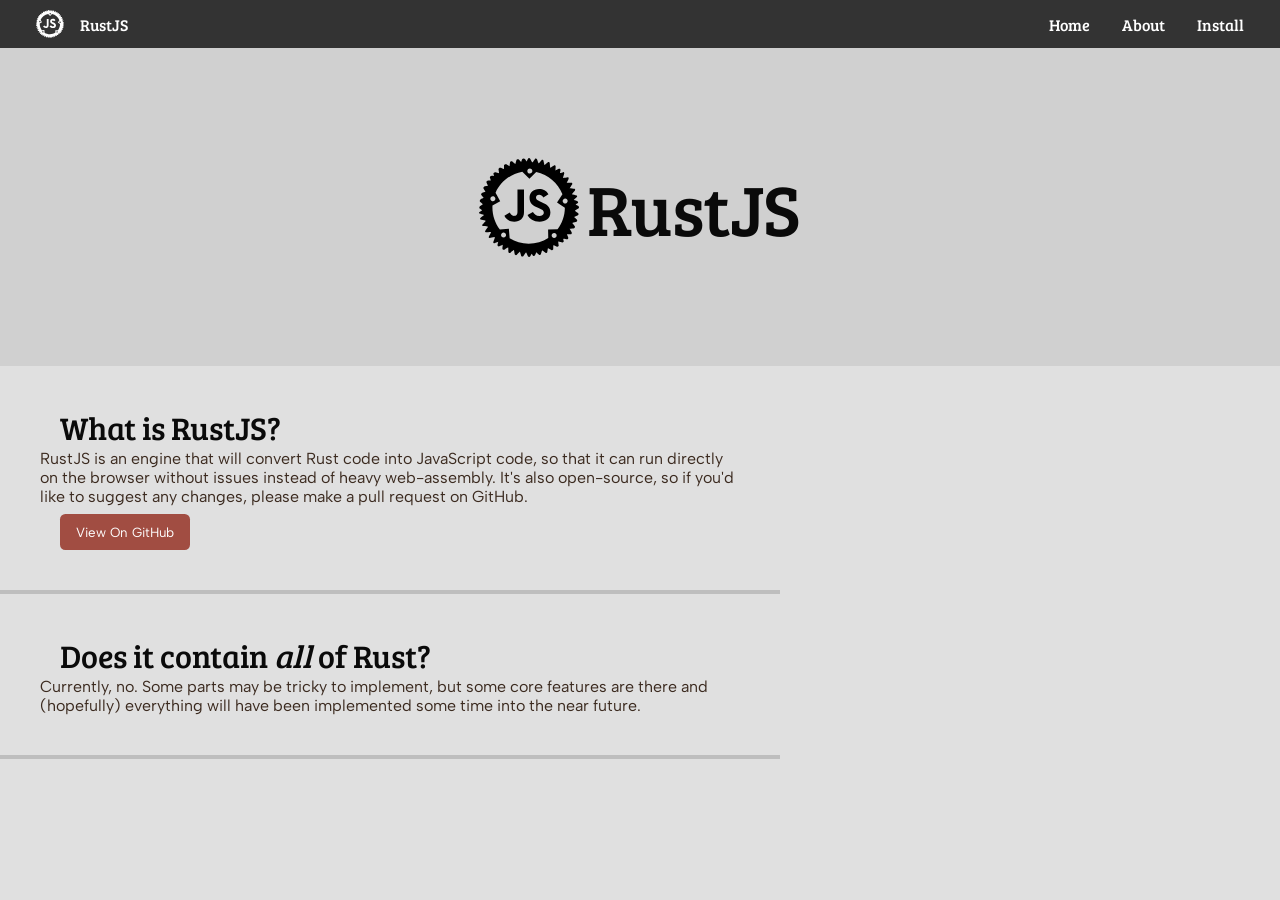
==== index.html @ e33f903a "Fixed Button Fixed the "View On GitHub" button - it now does what it's supposed to do." ====
<!DOCTYPE html>
<html lang="en">
<head>
    <meta charset="UTF-8">
    <meta name="viewport" content="width=device-width, initial-scale=1.0">
    <title>RustJS - Home</title>
    <link rel="stylesheet" href="/index.css">
    <link rel="shortcut icon" href="/img/favicon.svg" type="image/x-icon">
</head>
<body>
    <ul class='navbar'>
    <li class='uri'>
    <a href='index.html'
    ><img
    src='/img/rustjs.svg'
    alt=''
    class='site-icon'
    /></a>
    RustJS
    </li>
    <li>
    <a href='/'>Home</a>
    </li>
    <li><a href='/#about'>About</a></li>
    <li><a href='/#install'>Install</a></li>
    </ul>
    <div id="banner">
        <img src="/img/dark.svg" alt="">
        <h1>RustJS</h1>
    </div>
    <div class="sect">
        <h2>What is RustJS?</h2>
        <p>
            RustJS is an engine that will convert Rust code into JavaScript code, so that it can run directly on the browser without issues instead of heavy web-assembly. It's also open-source, so if you'd like to suggest any changes, please make a pull request on GitHub.
        </p>
        <a href="https://github.com/ggblockster/rustjs">
            <button>View On GitHub</button>
        </a>
    </div>
    <div class="sect">
        <h2>Does it contain <i>all</i> of Rust?</h2>
        <p>
            Currently, no. Some parts may be tricky to implement, but some core features are there and (hopefully) everything will have been implemented some time into the near future.
        </p>
    </div>
</body>
</html>
---- index.css ----
@import url("https://fonts.googleapis.com/css?family=Bree+Serif&display=swap;");
@import url("https://fonts.googleapis.com/css?family=Albert+Sans&display=swap;");
* { margin: 0; }
:root {
    --dark1: #333;
    --dark2: #1c1c1c;
    --light1: #e0e0e0;
    --light2: #d0d0d0;
    --light3: #bebebe;
    --accent: #a14d42;
    --accent-light: oklch(from var(--accent) calc(l + 0.05) c h);
    --heading: #0a0a0a;
    --text: #3b2a1f;
    --head: "Bree Serif";
    --main: "Albert Sans";
}
body {
    background-color: var(--light1);
}
/* Navbar container */
ul.navbar {
  position: fixed;
  display: flex;
  align-items: center;
  z-index: 1000;
  list-style: none;
  top: 0;
  left: 0;
  margin: 0;
  padding: 0 20px;
  background-color: var(--dark1);
  width: 100%;
  box-sizing: border-box;
  line-height: normal;
  font-family: "Bree Serif";
}

/* Title + icon */
ul.navbar li.uri {
  display: flex;
  align-items: center;
  color: white;
  line-height: normal;
}

/* Text next to icon spacing */
ul.navbar li.uri b {
  margin-left: var(--icon-text-gap); /* precise control */
}

/* Push links to the right */
ul.navbar li.uri + li {
  margin-left: auto; /* first link after the title goes to the right */
line-height: normal;
}

/* Links styling */
ul.navbar li a {
  display: inline-block;
  color: white;
  text-decoration: none;
  padding: 10px 16px;
  line-height: normal;
  transition: background-color 0.3s ease;
}

/* Text links hover (excluding icons) */
ul.navbar li a:not(.site-icon):hover {
  background-color: var(--dark2);
}

/* Icon sizing */
.site-icon {
  height: 28px;
  width: auto;
  display: inline-block;
  padding: 0;
  vertical-align: -0.4em;
}

#banner {
    margin-top: 48px;
    width: 100%;
    height: calc(280px + 3vw);
    font-family: var(--head);
    display: flex;
    justify-content: center;
    align-items: center;
    gap: 8px;
    background-color: var(--light2);
    h1 {
        font-weight: normal;
        font-size: 4.5em;
        color: var(--heading);
    }
}

.sect {
    padding: 40px;
    width: 100%;
    max-width: 700px;
    display: flex;
    justify-self: center;
    flex-direction: column;
    border-bottom: var(--light3) 4px solid;
    h2 {
        font-family: var(--head);
        font-weight: normal;
        color: var(--heading);
        margin-left: 20px;
        font-size: 2em;
    }
    p {
        font-family: var(--main);
        color: var(--text);
    }
    button {
        background-color: var(--accent);
        border: none;
        color: white;
        padding: 10px 16px;
        font-family: var(--main);
        margin-top: 8px;
        border-radius: 0.4em;
        cursor: pointer;
        margin-left: 20px;
        transition: 0.2s;
    }
    a {
        width: max-content;
    }
    button:hover {
        background-color: var(--accent-light);
        transform: scale(1.025);
    }
}
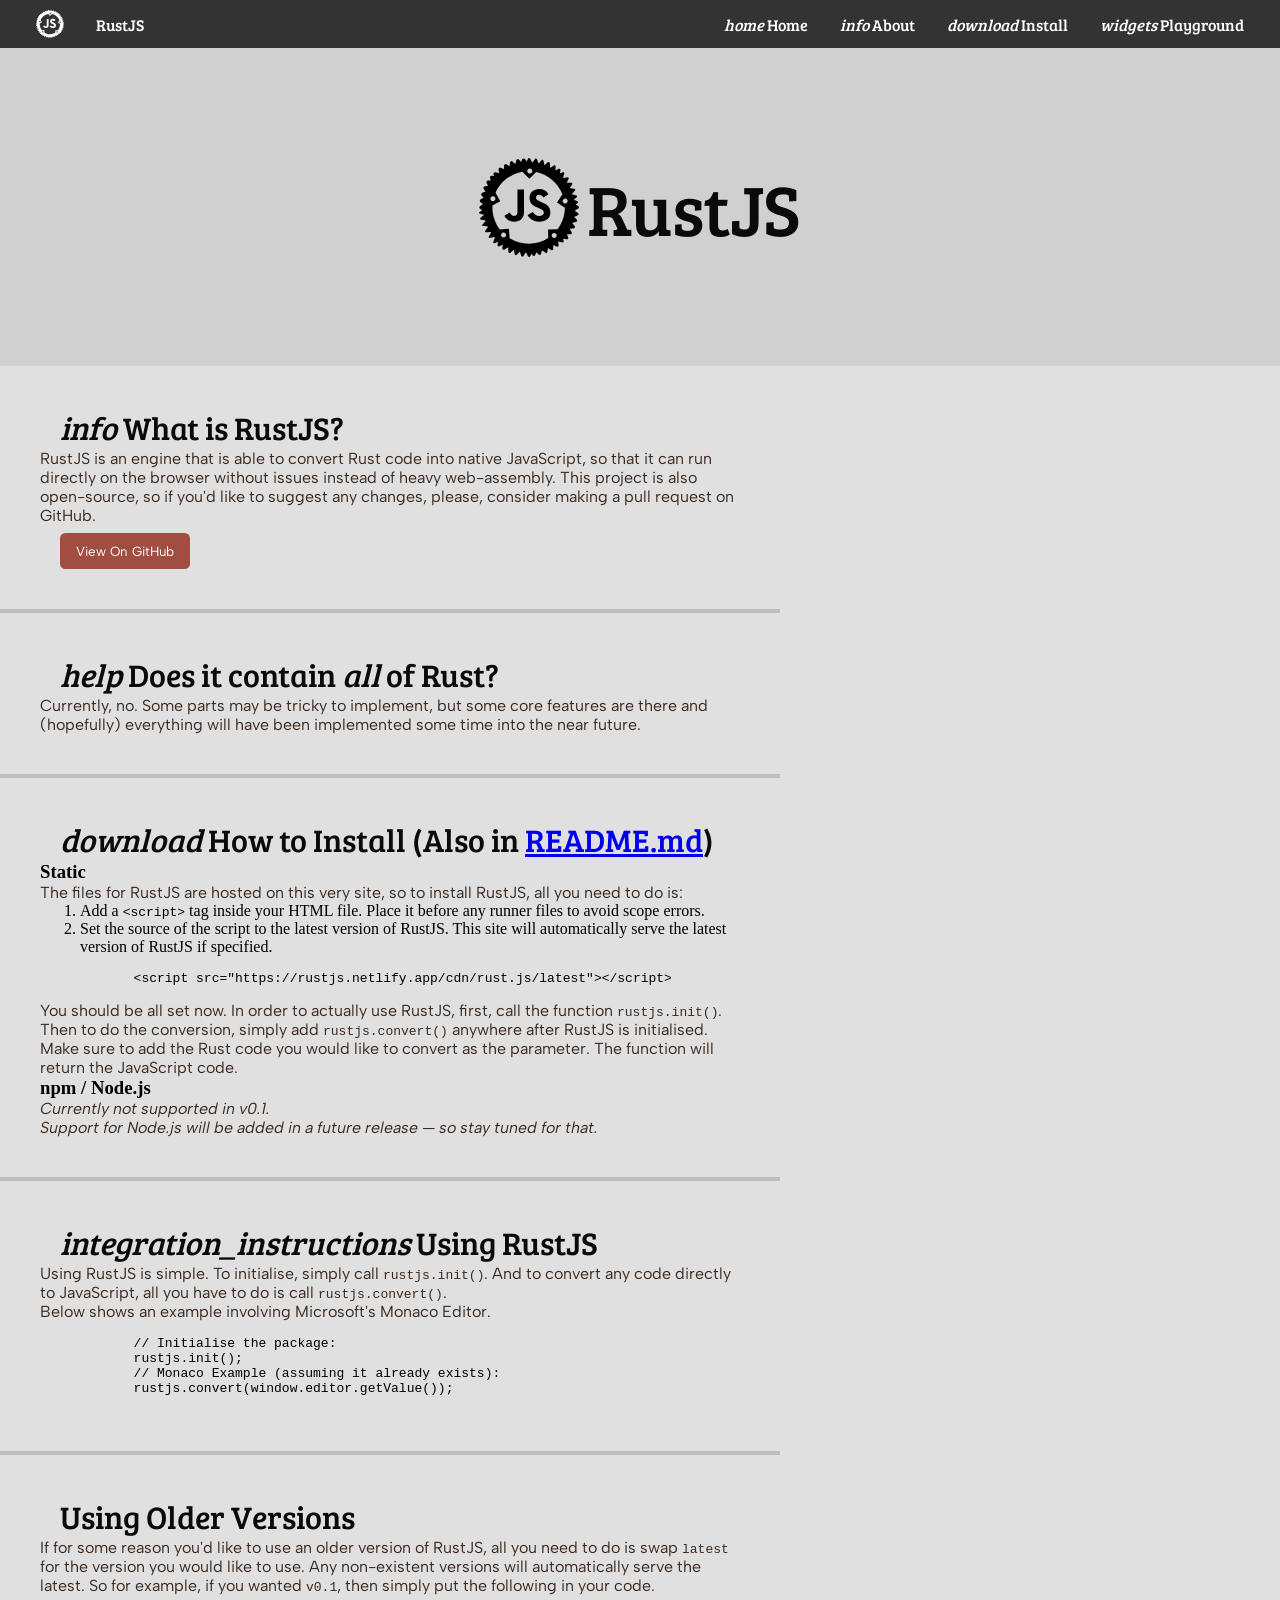
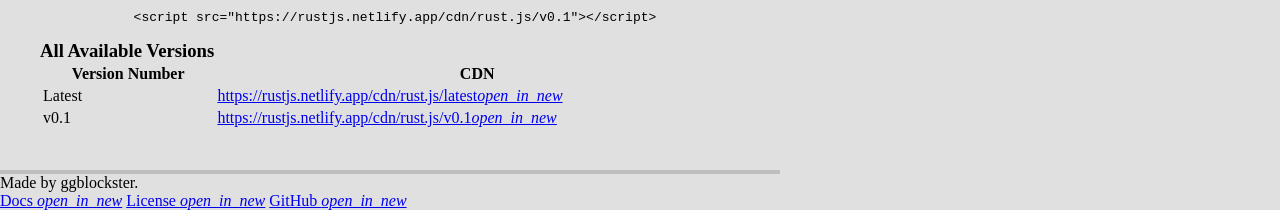
==== commit 05f4e31d: "Edited index.html Edited index.html (homepage) to make it more... useful with more details." ====
--- a/index.html
+++ b/index.html
@@ -5,43 +5,163 @@
     <meta name="viewport" content="width=device-width, initial-scale=1.0">
     <title>RustJS - Home</title>
     <link rel="stylesheet" href="/index.css">
+    <link rel="stylesheet" href="/prismjs/prism.css">
     <link rel="shortcut icon" href="/img/favicon.svg" type="image/x-icon">
 </head>
 <body>
     <ul class='navbar'>
-    <li class='uri'>
-    <a href='index.html'
-    ><img
-    src='/img/rustjs.svg'
-    alt=''
-    class='site-icon'
-    /></a>
-    RustJS
-    </li>
-    <li>
-    <a href='/'>Home</a>
-    </li>
-    <li><a href='/#about'>About</a></li>
-    <li><a href='/#install'>Install</a></li>
+        <li class='uri'>
+            <a href='index.html'>
+                <img src='/img/rustjs.svg' alt='' class='site-icon' />
+            </a>
+            <a href="/" class="title">RustJS</a>
+        </li>
+        <li>
+            <a href='/' class="link">
+                <i class="material-icons">home</i>
+                Home
+            </a>
+        </li>
+        <li>
+            <a href='/#about' class="link">
+                <i class="material-icons">info</i>
+                About
+            </a>
+        </li>
+        <li>
+            <a href='/#install' class="link">
+                <i class="material-icons">download</i>
+                Install
+            </a>
+        </li>
+        <li>
+            <a href='/playground' target="_blank" class="link">
+                <i class="material-icons">widgets</i>
+                Playground
+            </a>
+        </li>
     </ul>
     <div id="banner">
         <img src="/img/dark.svg" alt="">
         <h1>RustJS</h1>
     </div>
-    <div class="sect">
-        <h2>What is RustJS?</h2>
+    <div class="sect" id="about">
+        <h2>
+            <i class="material-icons">info</i>
+            What is RustJS?
+        </h2>
         <p>
-            RustJS is an engine that will convert Rust code into JavaScript code, so that it can run directly on the browser without issues instead of heavy web-assembly. It's also open-source, so if you'd like to suggest any changes, please make a pull request on GitHub.
+            RustJS is an engine that is able to convert Rust code into native JavaScript, so that it can run directly on the browser without issues instead of heavy web-assembly. This project is also open-source, so if you'd like to suggest any changes, please, consider making a pull request on GitHub.
         </p>
-        <a href="https://github.com/ggblockster/rustjs">
+        <a href="https://github.com/ggblockster/rustjs/tree/main" target="_blank">
             <button>View On GitHub</button>
         </a>
     </div>
     <div class="sect">
-        <h2>Does it contain <i>all</i> of Rust?</h2>
+        <h2>
+            <i class="material-icons">help</i>
+            Does it contain <i>all</i> of Rust?
+        </h2>
         <p>
             Currently, no. Some parts may be tricky to implement, but some core features are there and (hopefully) everything will have been implemented some time into the near future.
         </p>
     </div>
+    <div class="sect" id="install">
+        <h2>
+            <i class="material-icons">download</i>
+            How to Install
+            <span class="light">
+                (Also in
+                <a href="https://github.com/ggblockster/rustjs/blob/main/README.md" target="_blank">
+                    README.md</a>)
+            </span>
+        </h2>
+        <h3>Static</h3>
+        <p>
+            The files for RustJS are hosted on this very site, so to install RustJS, all you need to do is:
+            <br>
+            <ul style="list-style: decimal;">
+                <li>
+                    Add a <code>&lt;<span class="token attr-name">script</span>></code> tag inside your HTML file. Place it before any runner files to avoid scope errors.
+                </li>
+                <li>
+                    Set the source of the script to the latest version of RustJS. This site will automatically serve the latest version of RustJS if specified.
+                </li>
+            </ul>
+        </p>
+        <pre><code class="lang-html">
+            &lt;script src="https://rustjs.netlify.app/cdn/rust.js/latest">&lt;/script>
+        </code></pre>
+        <p>
+            You should be all set now.
+            In order to actually use RustJS, first, call the function <code>rustjs.<span class="token function">init</span>()</code>. Then to do the conversion, simply add <code>rustjs.<span class="token function">convert</span>()</code> anywhere after RustJS is initialised. Make sure to add the Rust code you would like to convert as the parameter. The function will return the JavaScript code.
+        </p>
+        <h3>npm / Node.js</h3>
+        <p>
+            <i>Currently not supported in v0.1.<br>
+            Support for Node.js will be added in a future release &mdash; so stay tuned for that.</i>
+        </p>
+    </div>
+    <div class="sect">
+        <h2>
+            <i class="material-icons">integration_instructions</i>
+            Using RustJS
+        </h2>
+        <p>
+            Using RustJS is simple. To initialise, simply call <code>rustjs.<span class="token function">init</span>()</code>. And to convert any code directly to JavaScript, all you have to do is call <code>rustjs.<span class="token function">convert</span>()</code>.
+            <br>Below shows an example involving Microsoft's Monaco Editor.
+        </p>
+        <pre><code class="lang-js">
+            // Initialise the package:
+            rustjs.init();
+            // Monaco Example (assuming it already exists):
+            rustjs.convert(window.editor.getValue());
+        </code></pre>
+    </div>
+    <div class="sect last">
+        <h2>Using Older Versions</h2>
+        <p>
+            If for some reason you'd like to use an older version of RustJS, all you need to do is swap <code>latest</code> for the version you would like to use. Any non-existent versions will automatically serve the latest. So for example, if you wanted <code>v0.1</code>, then simply put the following in your code.
+        </p>
+        <pre><code class="lang-html">
+            &lt;script src="https://rustjs.netlify.app/cdn/rust.js/v0.1">&lt;/script>
+        </code></pre>
+
+        <h3>All Available Versions</h3>
+        <table>
+            <tr>
+                <th>Version Number</th>
+                <th>CDN</th>
+            </tr>
+            <tr>
+                <td>Latest</td>
+                <td>
+                    <a href="https://rustjs.netlify.app/cdn/rust.js/latest" target="_blank" rel="noopener noreferrer">https://rustjs.netlify.app/cdn/rust.js/latest<i class="material-icons">open_in_new</i></a>
+                </td>
+            </tr>
+            <tr>
+                <td>v0.1</td>
+                <td><a href="https://rustjs.netlify.app/cdn/rust.js/v0.1" target="_blank" rel="noopener noreferrer">https://rustjs.netlify.app/cdn/rust.js/v0.1<i class="material-icons">open_in_new</i></a></td>
+            </tr>
+        </table>
+    </div>
+    <div class="footer-gap"></div>
+    <div class="footer">
+        <div class="content">
+            Made by ggblockster.
+            <div class="flist">
+                <a href="/docs" target="_blank">
+                    Docs
+                    <i class="material-icons">open_in_new</i></a>
+                <a href="/license" target="_blank">
+                    License
+                    <i class="material-icons">open_in_new</i></a>
+                <a href="https://github.com/ggblockster/rustjs/tree/main" target="_blank" class="last">
+                    GitHub
+                    <i class="material-icons">open_in_new</i></a>
+            </div>
+        </div>
+    </div>
 </body>
+<script src="/prismjs/prism.js"></script>
 </html>
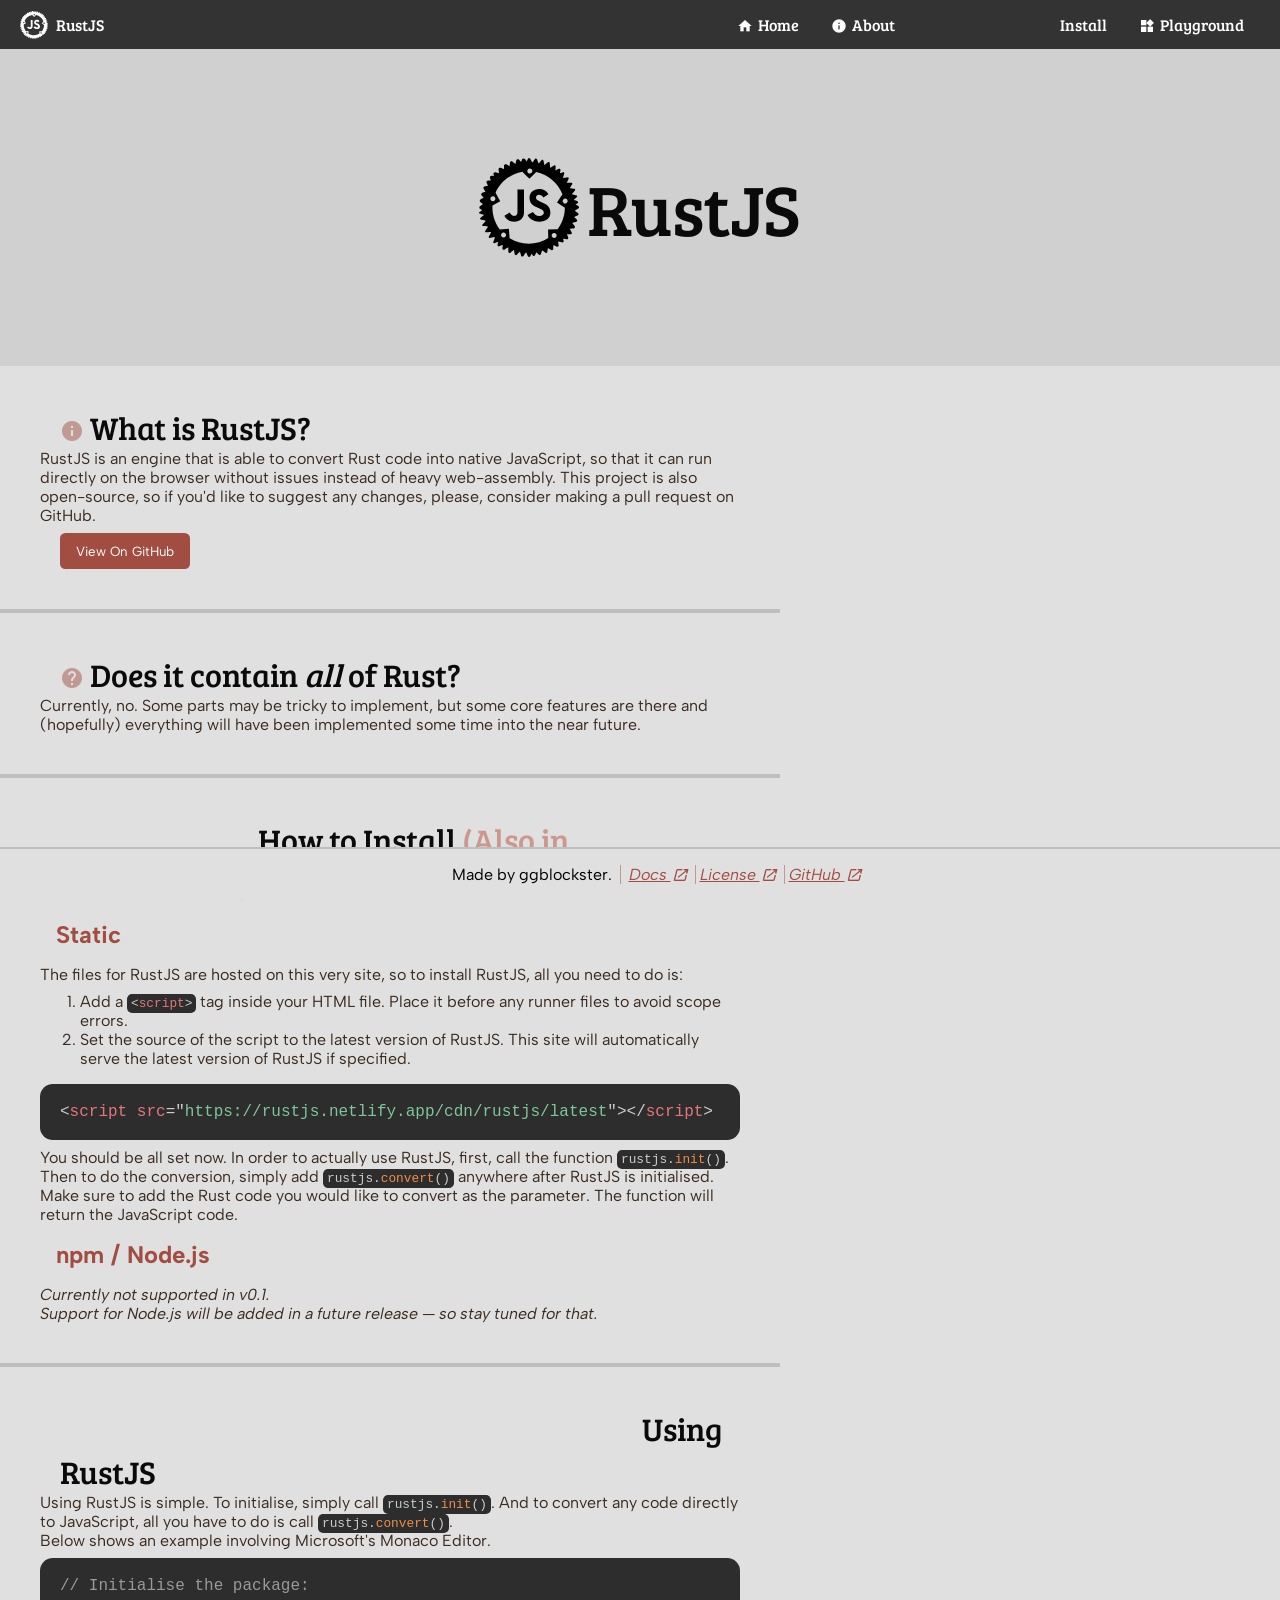
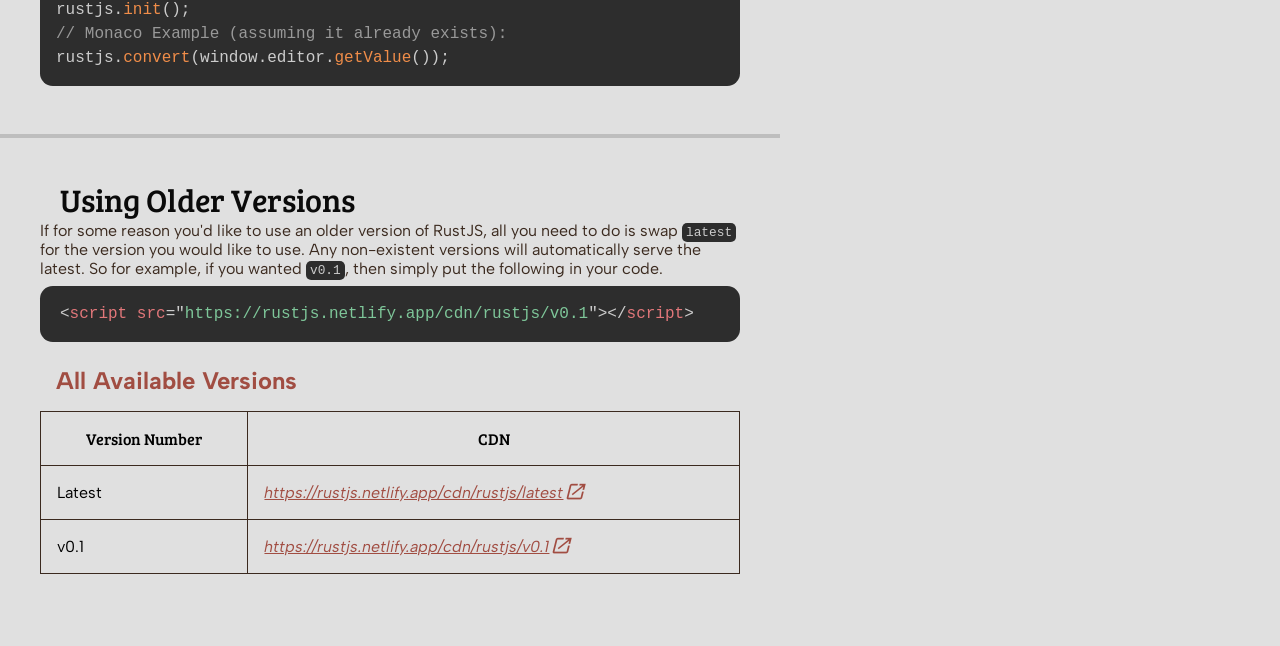
==== commit 1489f1ca: "Fix HTML encoding issues in index.html" ====
--- a/index.html
+++ b/index.html
@@ -90,7 +90,7 @@
             </ul>
         </p>
         <pre><code class="lang-html">
-            &lt;script src="https://rustjs.netlify.app/cdn/rust.js/latest">&lt;/script>
+            &lt;script src="https://rustjs.netlify.app/cdn/rustjs/latest">&lt;/script>
         </code></pre>
         <p>
             You should be all set now.
@@ -124,7 +124,7 @@
             If for some reason you'd like to use an older version of RustJS, all you need to do is swap <code>latest</code> for the version you would like to use. Any non-existent versions will automatically serve the latest. So for example, if you wanted <code>v0.1</code>, then simply put the following in your code.
         </p>
         <pre><code class="lang-html">
-            &lt;script src="https://rustjs.netlify.app/cdn/rust.js/v0.1">&lt;/script>
+            &lt;script src="https://rustjs.netlify.app/cdn/rustjs/v0.1">&lt;/script>
         </code></pre>
 
         <h3>All Available Versions</h3>
@@ -136,12 +136,12 @@
             <tr>
                 <td>Latest</td>
                 <td>
-                    <a href="https://rustjs.netlify.app/cdn/rust.js/latest" target="_blank" rel="noopener noreferrer">https://rustjs.netlify.app/cdn/rust.js/latest<i class="material-icons">open_in_new</i></a>
+                    <a href="https://rustjs.netlify.app/cdn/rust.js/latest" target="_blank" rel="noopener noreferrer">https://rustjs.netlify.app/cdn/rustjs/latest<i class="material-icons">open_in_new</i></a>
                 </td>
             </tr>
             <tr>
                 <td>v0.1</td>
-                <td><a href="https://rustjs.netlify.app/cdn/rust.js/v0.1" target="_blank" rel="noopener noreferrer">https://rustjs.netlify.app/cdn/rust.js/v0.1<i class="material-icons">open_in_new</i></a></td>
+                <td><a href="https://rustjs.netlify.app/cdn/rust.js/v0.1" target="_blank" rel="noopener noreferrer">https://rustjs.netlify.app/cdn/rustjs/v0.1<i class="material-icons">open_in_new</i></a></td>
             </tr>
         </table>
     </div>
--- a/index.css
+++ b/index.css
@@ -1,5 +1,6 @@
 @import url("https://fonts.googleapis.com/css?family=Bree+Serif&display=swap;");
-@import url("https://fonts.googleapis.com/css?family=Albert+Sans&display=swap;");
+@import url("https://fonts.googleapis.com/css?family=Albert+Sans:wght=400,900&display=swap;");
+@import url("https://fonts.googleapis.com/css?family=Material+Icons&display=swap;");
 * { margin: 0; }
 :root {
     --dark1: #333;
@@ -8,7 +9,10 @@
     --light2: #d0d0d0;
     --light3: #bebebe;
     --accent: #a14d42;
-    --accent-light: oklch(from var(--accent) calc(l + 0.05) c h);
+    --accent-hover: oklch(from var(--accent) calc(l + 0.05) c h);
+    --accent-light: oklch(from var(--accent) calc(l + 0.3) c h);
+    --accent-icon: #c09992;
+    --selection: #c0999260;
     --heading: #0a0a0a;
     --text: #3b2a1f;
     --head: "Bree Serif";
@@ -17,65 +21,88 @@
 body {
     background-color: var(--light1);
 }
+
 /* Navbar container */
 ul.navbar {
-  position: fixed;
-  display: flex;
-  align-items: center;
-  z-index: 1000;
-  list-style: none;
-  top: 0;
-  left: 0;
-  margin: 0;
-  padding: 0 20px;
-  background-color: var(--dark1);
-  width: 100%;
-  box-sizing: border-box;
-  line-height: normal;
-  font-family: "Bree Serif";
+    position: fixed;
+    display: flex;
+    align-items: center;
+    z-index: 1000;
+    list-style: none;
+    top: 0;
+    left: 0;
+    margin: 0;
+    padding: 4px 20px;
+    background-color: var(--dark1);
+    width: 100%;
+    box-sizing: border-box;
+    line-height: normal;
+    font-family: "Bree Serif";
 }
 
 /* Title + icon */
 ul.navbar li.uri {
-  display: flex;
-  align-items: center;
-  color: white;
-  line-height: normal;
-}
-
-/* Text next to icon spacing */
-ul.navbar li.uri b {
-  margin-left: var(--icon-text-gap); /* precise control */
-}
-
+    display: flex;
+    align-items: center;
+    color: white;
+    line-height: normal;
+    user-select: none;
+    -webkit-user-select: none; /* Safari */
+    -ms-user-select: none;     /* old Edge */
+}
+
+ul.navbar li a.title {
+    margin-left: 8px;
+}
 /* Push links to the right */
 ul.navbar li.uri + li {
-  margin-left: auto; /* first link after the title goes to the right */
-line-height: normal;
+    margin-left: auto; /* first link after the title goes to the right */
+    line-height: normal;
 }
 
 /* Links styling */
-ul.navbar li a {
-  display: inline-block;
-  color: white;
-  text-decoration: none;
-  padding: 10px 16px;
-  line-height: normal;
-  transition: background-color 0.3s ease;
+ul.navbar li a{
+    display: inline-block;
+    color: white;
+    text-decoration: none;
+    line-height: normal;
+    transition: background-color 0.3s ease;
+    border-radius: 0.6em;
+    user-select: none;
+    -webkit-user-select: none; /* Safari */
+    -ms-user-select: none;     /* old Edge */
+}
+ul.navbar li a.link{
+    display: inline-block;
+    color: white;
+    text-decoration: none;
+    padding: 10px 16px;
+    line-height: normal;
+    transition: background-color 0.3s ease;
+    border-radius: 0.6em;
+    user-select: none;
+    -webkit-user-select: none; /* Safari */
+    -ms-user-select: none;     /* old Edge */
+    .material-icons {
+        font-size: 1em;
+        vertical-align: -0.2em;
+        margin-right: 2px;
+    }
 }
 
 /* Text links hover (excluding icons) */
-ul.navbar li a:not(.site-icon):hover {
-  background-color: var(--dark2);
+ul.navbar li a.link:hover {
+    background-color: var(--dark2);
+    color: var(--accent-light)
 }
 
 /* Icon sizing */
 .site-icon {
-  height: 28px;
-  width: auto;
-  display: inline-block;
-  padding: 0;
-  vertical-align: -0.4em;
+    height: 28px;
+    width: auto;
+    display: inline-block;
+    padding: 0;
+    vertical-align: -0.4em;
 }
 
 #banner {
@@ -103,16 +130,37 @@
     justify-self: center;
     flex-direction: column;
     border-bottom: var(--light3) 4px solid;
+    scroll-margin-top: 80px;
     h2 {
         font-family: var(--head);
         font-weight: normal;
         color: var(--heading);
         margin-left: 20px;
         font-size: 2em;
+        .material-icons {
+            vertical-align: -0.1em;
+            color: var(--accent-icon)
+        }
+        .light {
+            color: #cc988e;
+        }
+        a {
+            color: #cc988e;
+        }
+    }
+    h3 {
+        font-size: 1.5em;
+        font-family: var(--main);
+        color: var(--accent);
+        margin: 16px;
     }
     p {
         font-family: var(--main);
         color: var(--text);
+    }
+    ::selection {
+        color: currentColor;
+        background-color: var(--selection);
     }
     button {
         background-color: var(--accent);
@@ -125,12 +173,92 @@
         cursor: pointer;
         margin-left: 20px;
         transition: 0.2s;
+        user-select: none;
+        -webkit-user-select: none; /* Safari */
+        -ms-user-select: none;     /* old Edge */
     }
     a {
         width: max-content;
     }
+    ul {
+        color: var(--text);
+        font-family: var(--main);
+        margin-top: 8px;
+        margin-bottom: 8px;
+    }
     button:hover {
-        background-color: var(--accent-light);
+        background-color: var(--accent-hover);
         transform: scale(1.025);
     }
-}+    code {
+        font-size: 0.8em;
+        font-family: Consolas, Monaco, "Andale Mono", "Ubuntu Mono", monospace;
+        background: #2d2d2d;
+        border-radius: 0.4em;
+        color: #ccc;
+        padding: 2px 4px;
+    }
+    table {
+        border-collapse: collapse;
+        font-family: var(--main);
+        th, td {
+            border: var(--text) 1px solid;
+            padding: 16px;
+        }
+        th {
+            font-weight: normal;
+            font-family: var(--head);
+        }
+        td {
+            a {
+                color: var(--accent);
+                font-style: italic;
+            }
+            .material-icons {
+                font-size: 1.3em;
+                vertical-align: -0.2em;
+                font-style: italic;
+            }
+        }
+    }
+}
+.sect.last {
+    border-bottom: none;
+}
+
+.footer {
+    position: fixed;
+    bottom: 0;
+    background-color: var(--light1);
+    width: 100%;
+    border-top: 2px solid var(--light3);
+    font-family: var(--main);
+    padding: 16px;
+    display: flex;
+    justify-content: center;
+    .content {
+        display: flex;
+    }
+    .flist {
+        border-left: 1px solid var(--accent-icon);
+        margin-left: 8px;
+        padding-left: 8px;
+        a {
+            color: var(--accent);
+            font-style: italic;
+            .material-icons {
+                font-size: 1em;
+                vertical-align: -0.2em;
+                font-style: italic;
+            }
+        }
+        a:not(.last) {
+            border-right: 1px solid var(--accent-icon);
+            padding-right: 8px;
+        }
+    }
+}
+
+.footer-gap {
+    height: 2em;
+}
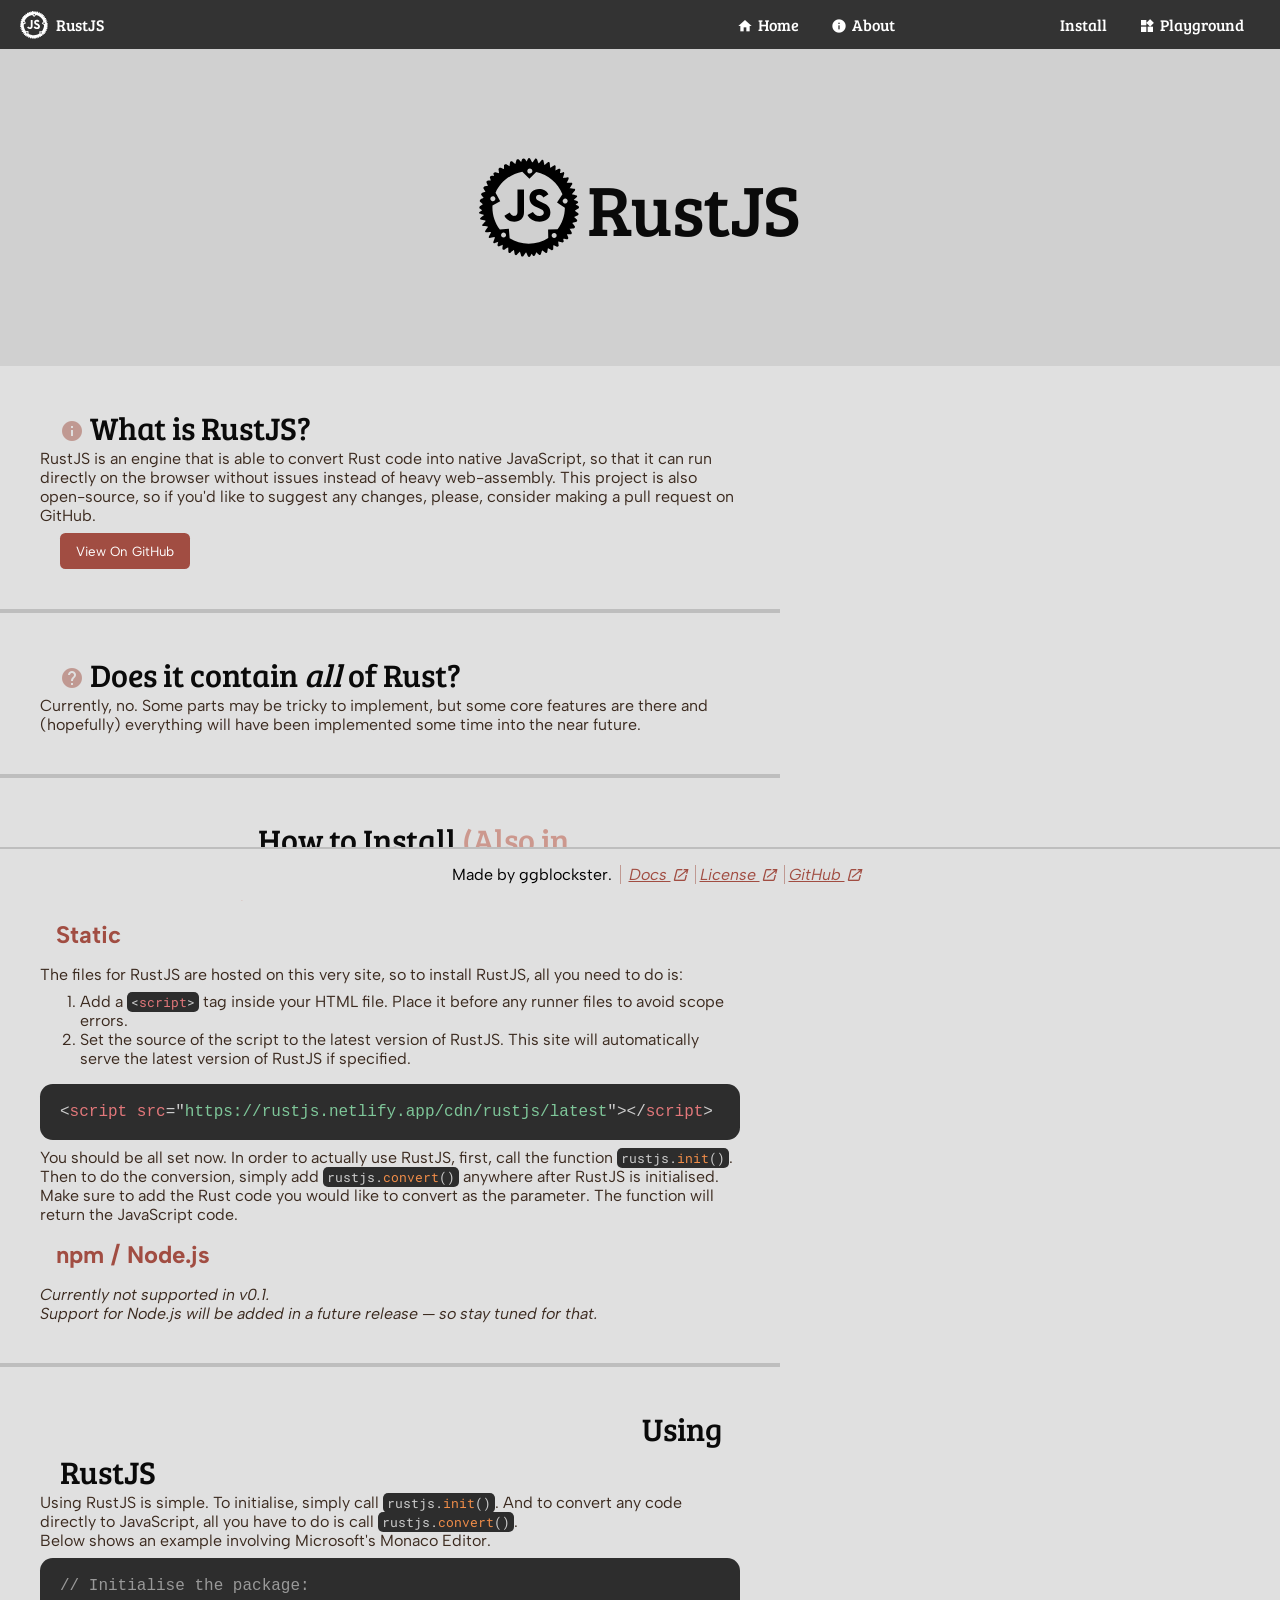
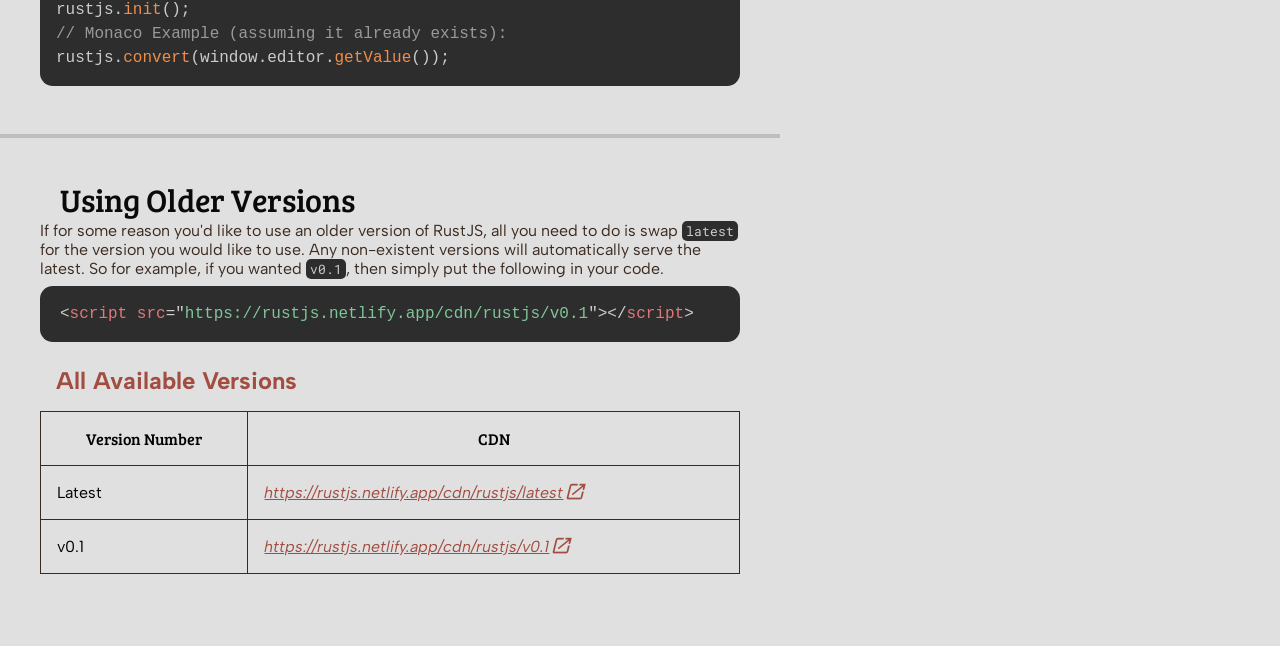
==== commit 91cf4163: "Updated site Added new page [playground.html] accessible at [https://rustjs.netlify.app/playground]." ====
--- a/index.html
+++ b/index.html
@@ -136,12 +136,12 @@
             <tr>
                 <td>Latest</td>
                 <td>
-                    <a href="https://rustjs.netlify.app/cdn/rust.js/latest" target="_blank" rel="noopener noreferrer">https://rustjs.netlify.app/cdn/rustjs/latest<i class="material-icons">open_in_new</i></a>
+                    <a href="https://rustjs.netlify.app/cdn/rustjs/latest" target="_blank" rel="noopener noreferrer">https://rustjs.netlify.app/cdn/rustjs/latest<i class="material-icons">open_in_new</i></a>
                 </td>
             </tr>
             <tr>
                 <td>v0.1</td>
-                <td><a href="https://rustjs.netlify.app/cdn/rust.js/v0.1" target="_blank" rel="noopener noreferrer">https://rustjs.netlify.app/cdn/rustjs/v0.1<i class="material-icons">open_in_new</i></a></td>
+                <td><a href="https://rustjs.netlify.app/cdn/rustjs/v0.1" target="_blank" rel="noopener noreferrer">https://rustjs.netlify.app/cdn/rustjs/v0.1<i class="material-icons">open_in_new</i></a></td>
             </tr>
         </table>
     </div>
@@ -164,4 +164,4 @@
     </div>
 </body>
 <script src="/prismjs/prism.js"></script>
-</html>
+</html>
--- a/index.css
+++ b/index.css
@@ -1,13 +1,16 @@
 @import url("https://fonts.googleapis.com/css?family=Bree+Serif&display=swap;");
 @import url("https://fonts.googleapis.com/css?family=Albert+Sans:wght=400,900&display=swap;");
+@import url("https://fonts.googleapis.com/css?family=Roboto+Mono:wght=400,900&display=swap;");
 @import url("https://fonts.googleapis.com/css?family=Material+Icons&display=swap;");
 * { margin: 0; }
 :root {
     --dark1: #333;
+    --dark-mid: #282828;
     --dark2: #1c1c1c;
     --light1: #e0e0e0;
     --light2: #d0d0d0;
     --light3: #bebebe;
+    --mid1: #505050;
     --accent: #a14d42;
     --accent-hover: oklch(from var(--accent) calc(l + 0.05) c h);
     --accent-light: oklch(from var(--accent) calc(l + 0.3) c h);
@@ -17,9 +20,18 @@
     --text: #3b2a1f;
     --head: "Bree Serif";
     --main: "Albert Sans";
+    --mono: "Roboto Mono";
 }
 body {
     background-color: var(--light1);
+}
+body.centre {
+    display: flex;
+    flex-direction: column;
+    width: 100%;
+    height: 100vh;
+    justify-content: center;
+    align-items: center;
 }
 
 /* Navbar container */
@@ -192,7 +204,7 @@
     }
     code {
         font-size: 0.8em;
-        font-family: Consolas, Monaco, "Andale Mono", "Ubuntu Mono", monospace;
+        font-family: var(--mono);
         background: #2d2d2d;
         border-radius: 0.4em;
         color: #ccc;
@@ -226,8 +238,68 @@
     border-bottom: none;
 }
 
+div.centre {
+    border: var(--light3) 2px solid;
+    padding: 40px;
+    width: 100%;
+    max-width: 600px;
+    border-radius: 0.8em;
+    h1 {
+        font-family: var(--head);
+        font-weight: normal;
+        color: var(--heading);
+        .material-icons {
+            color: var(--accent-icon);
+            vertical-align: -0.13em;
+        }
+    }
+    p {
+        color: var(--text);
+        font-family: var(--main);
+    }
+    ::selection {
+        color: currentColor;
+        background-color: var(--selection);
+    }
+    .mrow {
+        display: flex;
+        flex-direction: row;
+        gap: 1px;
+        justify-content: center;
+        padding: 16px;
+        a {
+            text-decoration: none;
+        }
+    }
+    button {
+        background-color: var(--accent);
+        border: none;
+        color: white;
+        padding: 10px 16px;
+        font-family: var(--main);
+        margin-top: 8px;
+        border-radius: 0.4em;
+        cursor: pointer;
+        margin-left: 20px;
+        transition: 0.2s;
+        user-select: none;
+        width: stretch;
+        -webkit-user-select: none; /* Safari */
+        -ms-user-select: none;     /* old Edge */
+        .material-icons, .material-symbols-outlined {
+            font-size: 1.3em;
+            vertical-align: -0.2em;
+        }
+    }
+    button:hover {
+        background-color: var(--accent-hover);
+        transform: scale(1.025);
+    }
+}
+
 .footer {
     position: fixed;
+    z-index: 1000;
     bottom: 0;
     background-color: var(--light1);
     width: 100%;
@@ -262,3 +334,85 @@
 .footer-gap {
     height: 2em;
 }
+
+.playground {
+    display: flex;
+    height: calc(100vh - 100px);
+    margin-top: 48px;
+    #epane, #tpane {
+        width: stretch;
+        height: 100%;
+    }
+    #toolbar {
+        background-color: var(--dark2);
+        display: flex;
+        align-items: center;
+        justify-content: space-between;
+        padding: 8px;
+        color: var(--accent-icon);
+        font-family: var(--main);
+        button {
+            background: transparent;
+            border: var(--mid1) 1px solid;
+            cursor: pointer;
+            padding: 8px 10px;
+            color: var(--accent-icon);
+            border-radius: 0.8em;
+            transition: 0.2s;
+            font-family: var(--main);
+            user-select: none;
+            -webkit-user-select: none; /* Safari */
+            -ms-user-select: none;     /* old Edge */
+            .material-icons {
+                font-size: 1.3em;
+                vertical-align: -0.2em;
+            }
+        }
+        button:hover {
+            background-color: var(--dark-mid);
+        }
+    }
+    #terminal, #js {
+        height: calc(100% - 1em - 16px);
+        font-family: var(--mono);
+        background-color: var(--dark1);
+        white-space: pre;
+        color: #ccc;
+        padding: 20px;
+        padding-top: 40px;
+        font-size: 14px;
+    }
+    #tabs {
+        font-family: var(--main);
+        background-color: var(--dark2);
+        color: white;
+        display: flex;
+    }
+    .tab {
+        padding: 8px 10px;
+        border-right: 1px solid var(--mid1);
+        user-select: none;
+        -webkit-user-select: none; /* Safari */
+        -ms-user-select: none;     /* old Edge */
+        cursor: pointer;
+        border-bottom: 1px solid var(--mid1);
+        border-top: 1px solid var(--mid1);
+        transition: 0.2s;
+        .material-icons {
+            vertical-align: -0.2em;
+        }
+    }
+    .tab:hover {
+        background-color: var(--dark-mid);
+    }
+    .tab.active {
+        background-color: var(--dark1);
+        border-bottom: 1px solid var(--dark1);
+    }
+    #editor {
+        height: calc(100% - 1em - 16px);
+    }
+    #epane {
+        border-right: 4px solid var(--light3);
+    }
+}
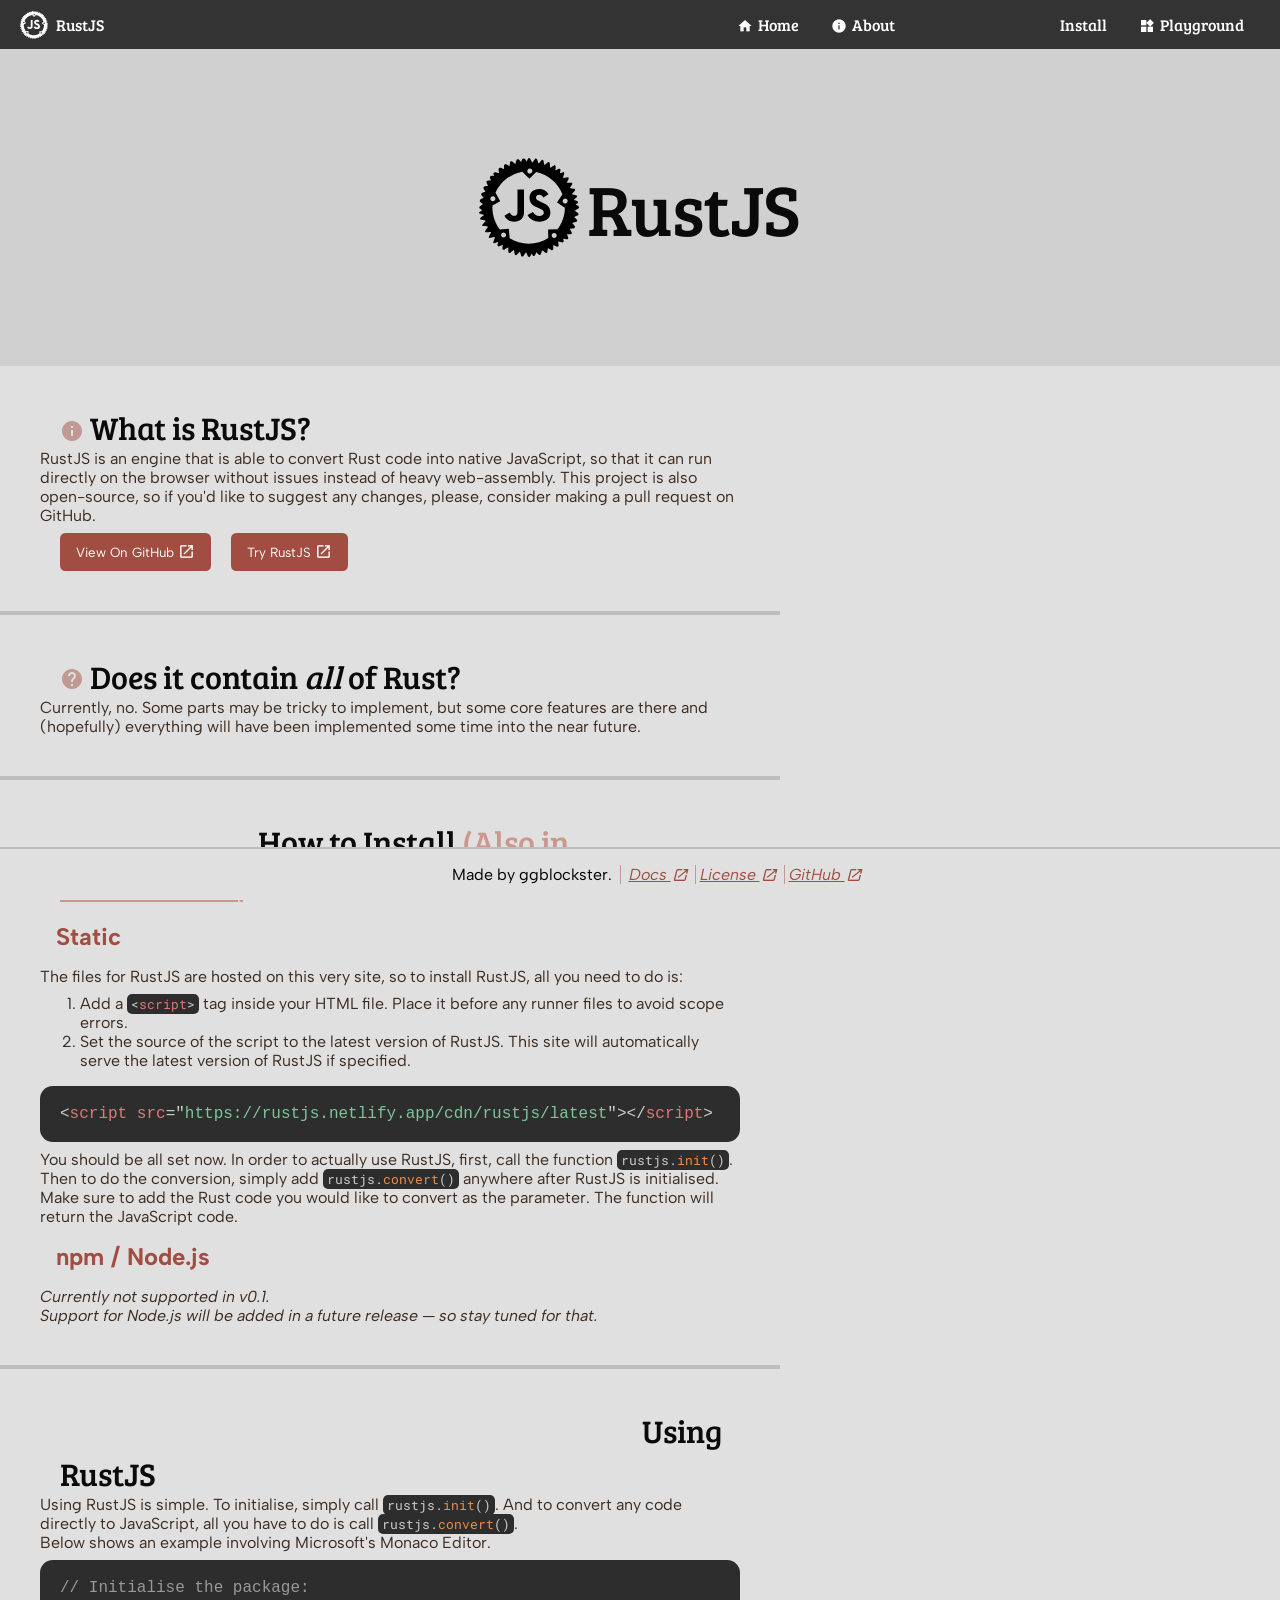
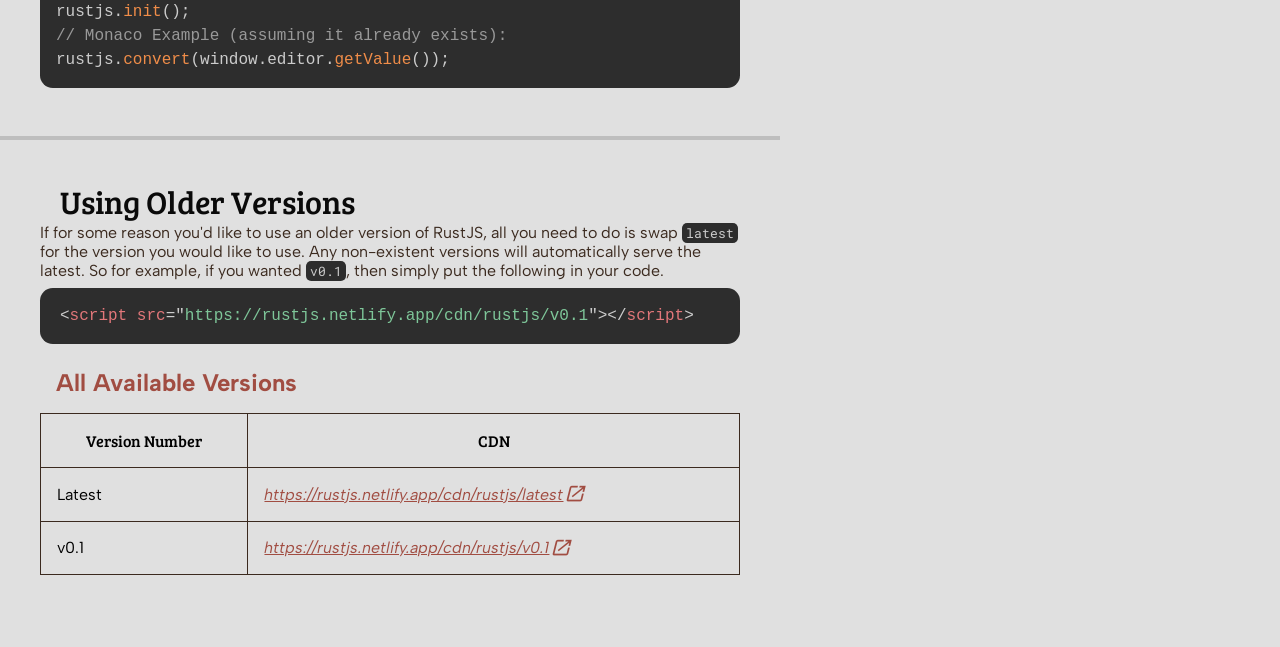
==== commit b1a98168: "Updated site Added 'Try RustJS' button to homepage. This is another quicklink to the 'playground' p" ====
--- a/index.html
+++ b/index.html
@@ -53,9 +53,20 @@
         <p>
             RustJS is an engine that is able to convert Rust code into native JavaScript, so that it can run directly on the browser without issues instead of heavy web-assembly. This project is also open-source, so if you'd like to suggest any changes, please, consider making a pull request on GitHub.
         </p>
-        <a href="https://github.com/ggblockster/rustjs/tree/main" target="_blank">
-            <button>View On GitHub</button>
-        </a>
+        <div class="flex">
+            <a href="https://github.com/ggblockster/rustjs/tree/main" target="_blank">
+                <button>
+                    View On GitHub
+                    <i class="material-icons">open_in_new</i>
+                </button>
+            </a>
+            <a href="/playground" target="_blank" rel="noopener noreferrer">
+                <button>
+                    Try RustJS
+                    <i class="material-icons">open_in_new</i>
+                </button>
+            </a>
+        </div>
     </div>
     <div class="sect">
         <h2>
--- a/index.css
+++ b/index.css
@@ -188,6 +188,10 @@
         user-select: none;
         -webkit-user-select: none; /* Safari */
         -ms-user-select: none;     /* old Edge */
+        .material-icons, .material-symbols-outlined {
+            font-size: 1.3em;
+            vertical-align: -0.2em;
+        }
     }
     a {
         width: max-content;
@@ -415,4 +419,8 @@
     #epane {
         border-right: 4px solid var(--light3);
     }
+}
+
+.flex {
+    display: flex;
 }
